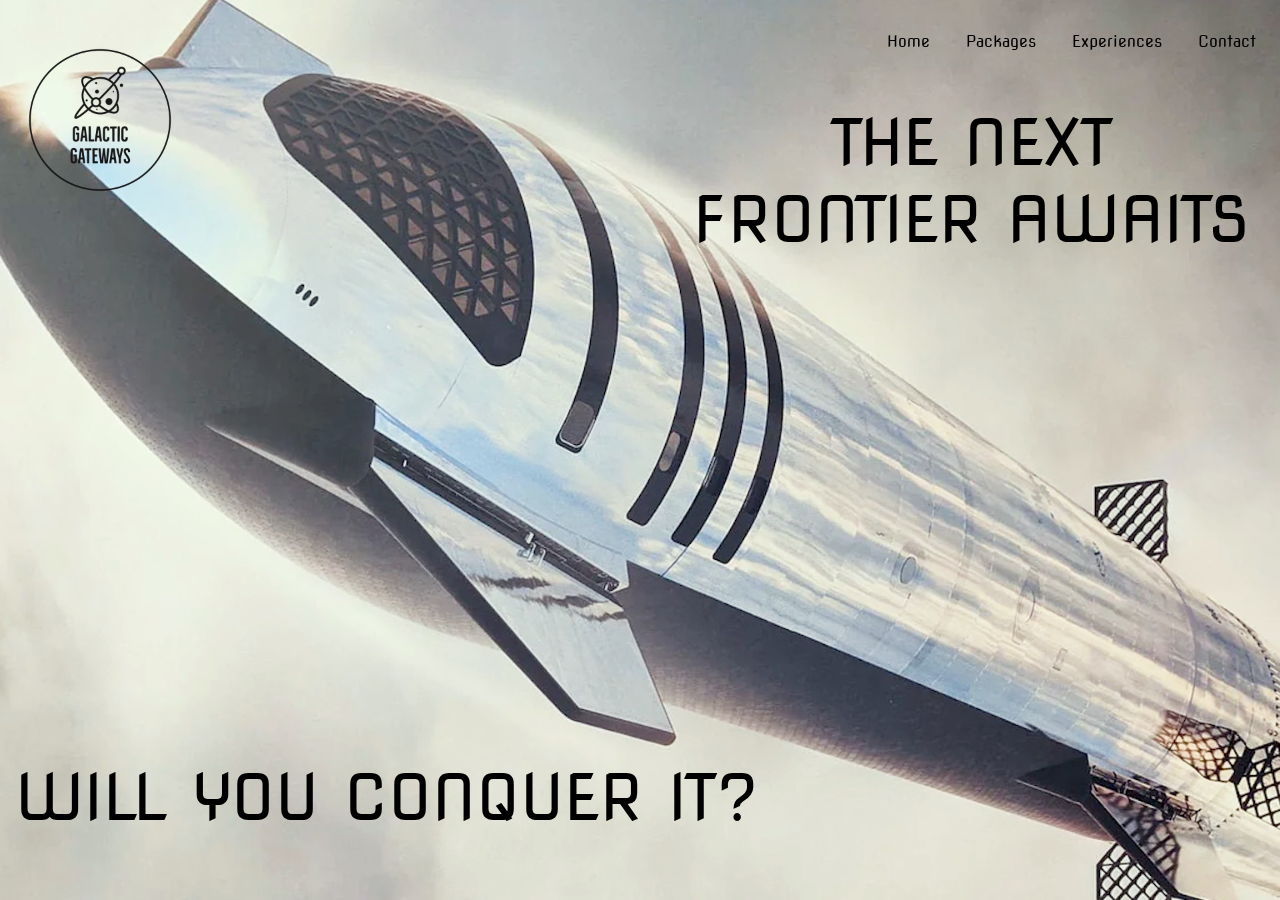
==== index.html @ 7ba7e56d "Add files via upload" ====
<!DOCTYPE html>
<html lang="en">
<head>
    <meta charset="UTF-8">
    <link rel="stylesheet" href="styles.css">
    <title>Galactic Gateways | Home</title>
</head>
    <body>
        <video autoplay muted>
            <source src="Media/Starship1sColor.mp4" type="video/mp4">
            <!-- Provide alternative sources for different browsers if needed -->
            Your browser does not support the video tag.
        </video>

        <header>
            <div>
                    <img src="Media/Galactic%20Gateways-logos_transparent.png" alt="starship" class="ULCorner">
                <nav>
                    <a href="index.html">Home</a>
                    <a href="Packages.html">Packages</a>
                    <a href="experiences.html">Experiences</a>
                    <a href="Contact.html">Contact</a>
                </nav>
            </div>
        </header>


    <div class="trText">
        <p class="slogan">
            THE NEXT <br>
            FRONTIER AWAITS
        </p>
    </div>
    <div class="blText">
        <p class="slogan">
           WILL YOU CONQUER IT?
        </p>
    </div>
    </body>
</html>
---- styles.css ----
@import url('https://fonts.googleapis.com/css?family=Nova+Square');
@import url('https://fonts.googleapis.com/css?family=Audiowide');


body.home-background {
    margin: 0;
    padding: 0;
    background-image: url('Media/starship.webp');
    background-size: cover;
    background-repeat: no-repeat;
    height: 100vh;

}

body.packages-background {
    margin: 0;
    padding: 0;
    background-image: url('Media/earth.jpeg');
    background-size: cover;
    background-repeat: no-repeat;
    height: 100vh;

}

body.experiences-background {
    margin: 0;
    padding: 0;
    background-image: url('Media/EarthRocket.jpeg');
    background-size: cover;
    background-repeat: no-repeat;
    height: 100vh;

}

body.contact-background {
    margin: 0;
    padding: 0;
    background-image: url('Media/mars.jpeg');
    background-size: cover;
    background-repeat: no-repeat;
    height: 100vh;
}

video {
    position: fixed;
    top: 0;
    left: 0;
    width: 100%;
    height: 100%;
    object-fit: cover;
    z-index: -1;
}
nav {
    position: absolute;
    top: 2em;
    right: 1em;
}

nav a {
    color: inherit;
    text-decoration: none;
    padding: 0.5em;
    margin-left: 1em;
    font-family: 'Nova Square', sans-serif;
    font-size: 16px;
}

.WhiteNav {
    color: #ffffff;
}

.ULCorner {
    position: relative;
    width: 200px;
    top: 20px;
}

.slogan {
    font-family: 'Nova Square', sans-serif;
    font-size: 4em;
    text-align: center;
}

.trText {
    position: absolute;
    right: 30px;
    top: 40px;
}

.blText {
    position: absolute;
    left: 15px;
    bottom: 0;
    padding-bottom: 0;
}

.packageImg{
    width: 300px;
}
.packageText{
    font-family: 'Nova Square', sans-serif;
    font-size: 2em;
    text-align: center;
    color: #ffffff;
}

body {
    margin: 0;
}

.grid-container {
    display: grid;
    grid-template-columns: repeat(auto-fill, minmax(300px, 1fr));
    gap: 20px;
    padding: 20px;/
}

.packageImg {
    background-color: rgba(180, 41, 152, 0.78);
    text-align: center;
    padding: 0;
    margin: 0;
}

.packageImg img {
    max-width: 100%;
    height: auto;
}

.packageText {
    margin-top: 10px;
    font-family: 'Nova Square', sans-serif;
    font-size: 2em;
    text-align: center;
    color: #ffffff;
}

.time {
    text-align: center;
    font-family: 'Nova Square', sans-serif;
    font-size: 2em;
    color: #ffffff;
}

.contact {
    font-family: 'Nova Square', sans-serif;
    font-size: 6em;
    text-align: center;
    color: #eae8e8;
}

form {
    font-family: 'Audiowide', sans-serif;
    font-size: 2em;
    text-align: center;
    color: #eae8e8;
}
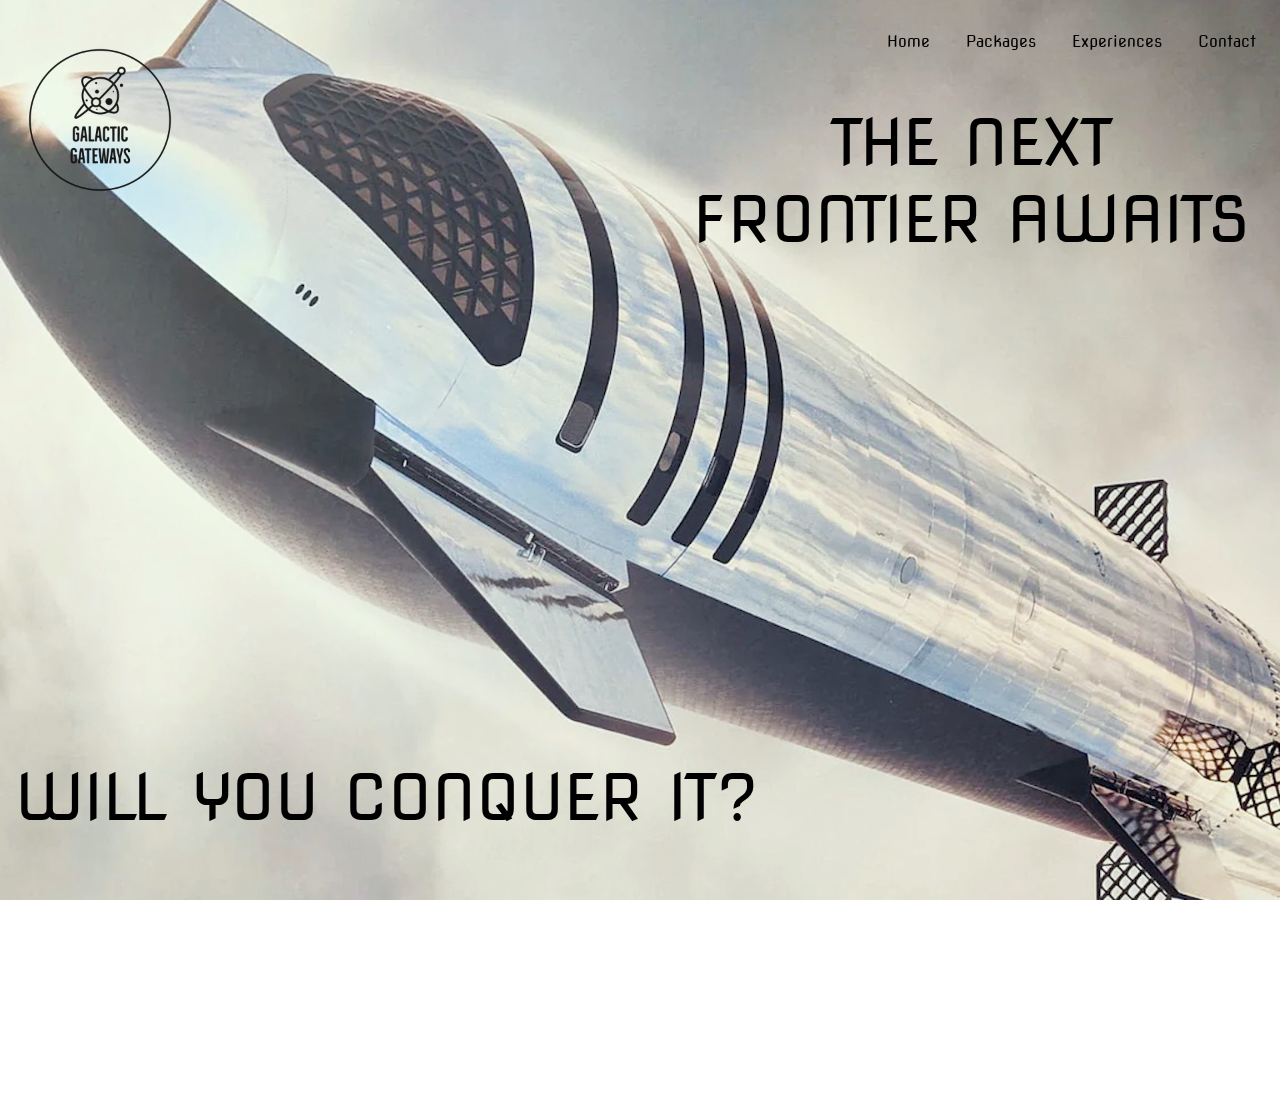
==== commit c4f253c3: "Add files via upload" ====
--- a/index.html
+++ b/index.html
@@ -8,8 +8,6 @@
     <body>
         <video autoplay muted>
             <source src="Media/Starship1sColor.mp4" type="video/mp4">
-            <!-- Provide alternative sources for different browsers if needed -->
-            Your browser does not support the video tag.
         </video>
 
         <header>
@@ -31,10 +29,41 @@
             FRONTIER AWAITS
         </p>
     </div>
+
+        <div id="countdown-container">
+
+        <p id="countdown"></p>
+
+        <script>
+            const countdownElement = document.getElementById('countdown');
+            const countdownDate = new Date('December 8, 2023 17:00:00').getTime();
+
+            setInterval(() => {
+                const now = new Date().getTime();
+                const distance = countdownDate - now;
+
+                const days = Math.floor(distance / (1000 * 60 * 60 * 24));
+                const hours = Math.floor((distance % (1000 * 60 * 60 * 24)) / (1000 * 60 * 60));
+                const minutes = Math.floor((distance % (1000 * 60 * 60)) / (1000 * 60));
+                const seconds = Math.floor((distance % (1000 * 60)) / 1000);
+
+                countdownElement.innerHTML = `Time to Blastoff:
+                <span class="countdown-number">${days}</span>d
+                <span class="countdown-number">${hours}</span>h
+                <span class="countdown-number">${minutes}</span>m
+                <span class="countdown-number">${seconds}</span>s`;
+            }, 1000);
+        </script>
+
+        </div>
+
     <div class="blText">
         <p class="slogan">
            WILL YOU CONQUER IT?
         </p>
     </div>
+
+
+
     </body>
 </html>--- a/styles.css
+++ b/styles.css
@@ -1,6 +1,10 @@
 @import url('https://fonts.googleapis.com/css?family=Nova+Square');
 @import url('https://fonts.googleapis.com/css?family=Audiowide');
-
+@import url('https://fonts.googleapis.com/css2?family=Source+Code+Pro&display=swap');
+@font-face {
+    font-family: Digital;
+    src: url("Fonts/ds_digital/DS-DIGIT.TTF");
+}
 
 body.home-background {
     margin: 0;
@@ -63,6 +67,10 @@
     margin-left: 1em;
     font-family: 'Nova Square', sans-serif;
     font-size: 16px;
+    transition: background-color 0.3s ease-in-out;
+}
+nav a:hover {
+    background-color: rgba(79, 79, 79, 0.5); /* Grey semi-transparent background */
 }
 
 .WhiteNav {
@@ -94,6 +102,25 @@
     padding-bottom: 0;
 }
 
+#countdown{
+    font-family: "Courier New", sans-serif;
+    font-size: 3em;
+}
+
+#countdown-container {
+    display: flex;
+    justify-content: center;
+    align-items: center;
+    height: 100vh;
+    margin: 0;
+}
+
+.countdown-number{
+    font-family: Digital, Serif, serif;
+    font-size: 4.5em;
+    color: #000000;
+}
+
 .packageImg{
     width: 300px;
 }
@@ -102,6 +129,10 @@
     font-size: 2em;
     text-align: center;
     color: #ffffff;
+}
+
+.PDescription{
+    font-family: 'Source Code Pro', monospace;
 }
 
 body {
@@ -135,6 +166,23 @@
     color: #ffffff;
 }
 
+.experienceImg {
+    background-color: rgba(65, 0, 155, 0.6);
+    text-align: center;
+    padding: 0;
+    margin: 0;
+}
+
+.experienceImg img {
+    max-width: 100%;
+    height: auto;
+}
+
+.EDescription{
+    font-family: 'Source Code Pro', monospace;
+    color: #030000;
+}
+
 .time {
     text-align: center;
     font-family: 'Nova Square', sans-serif;
@@ -155,3 +203,4 @@
     text-align: center;
     color: #eae8e8;
 }
+
